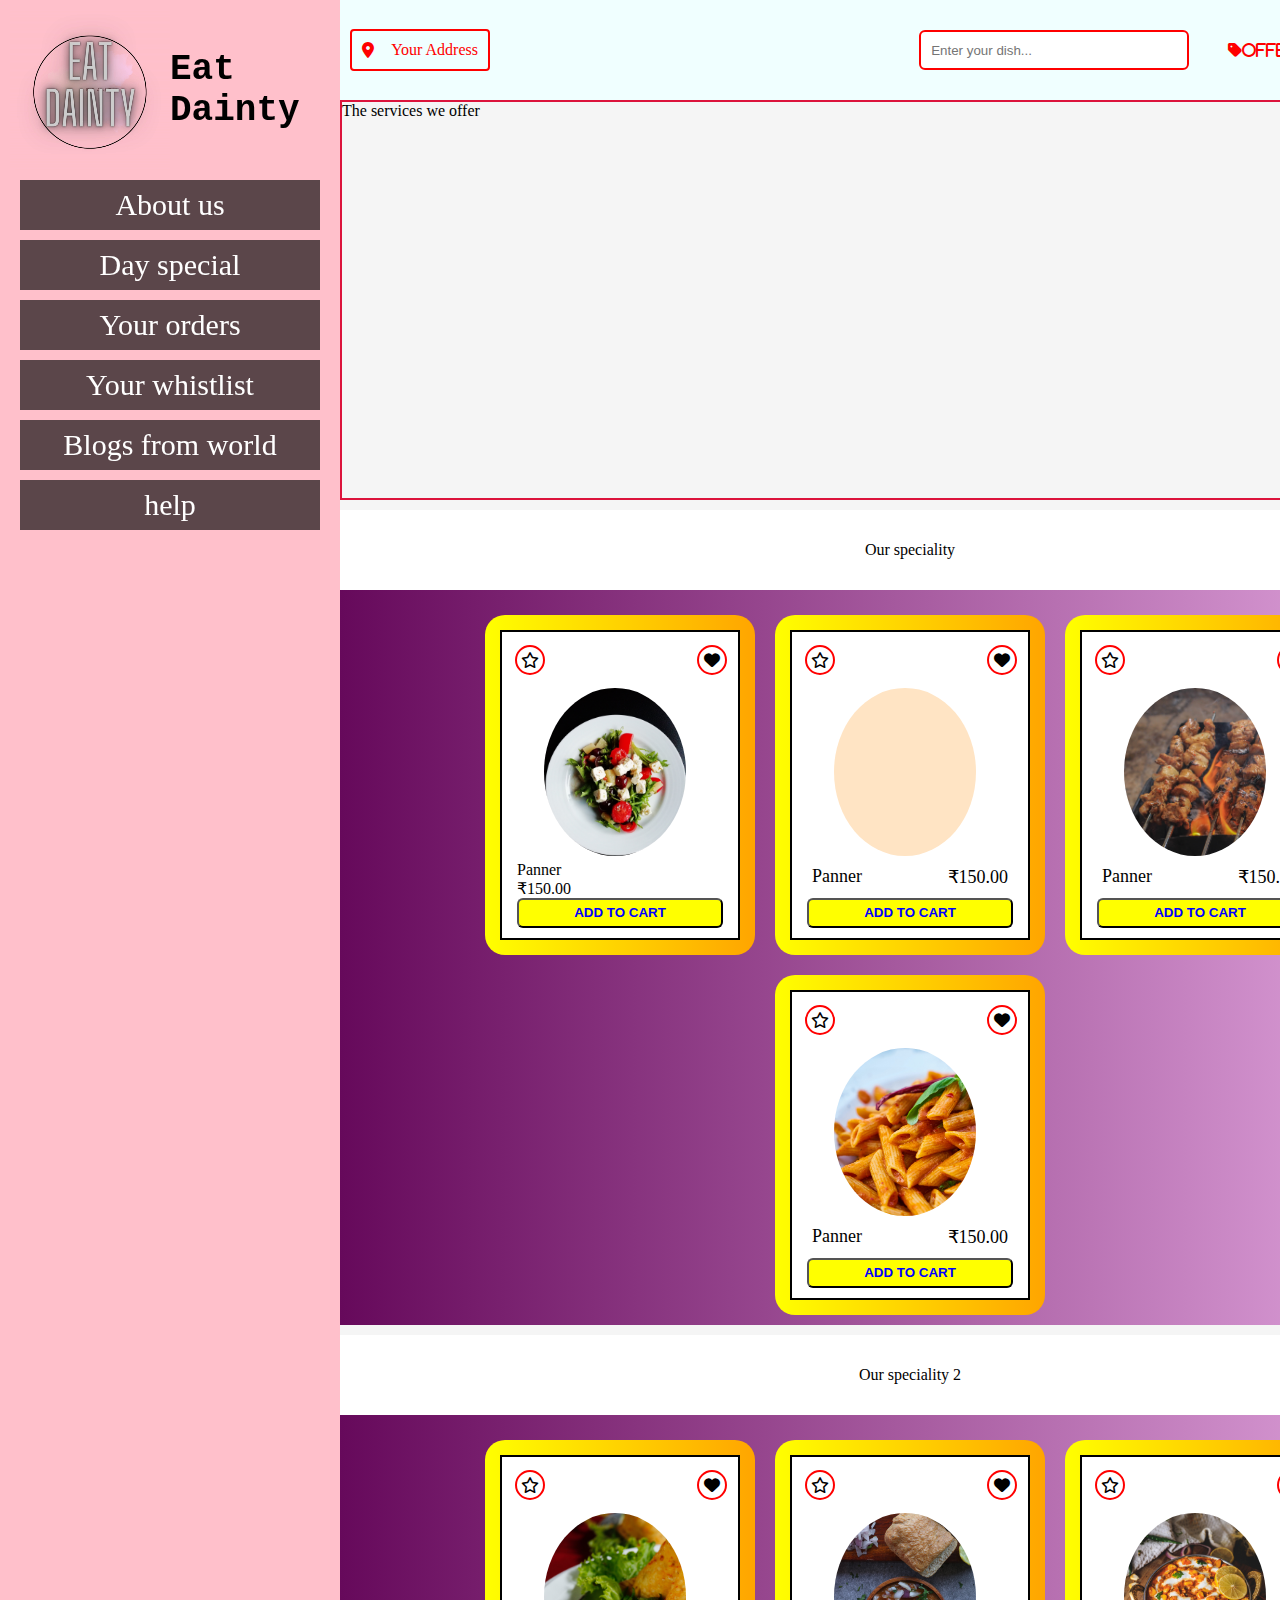
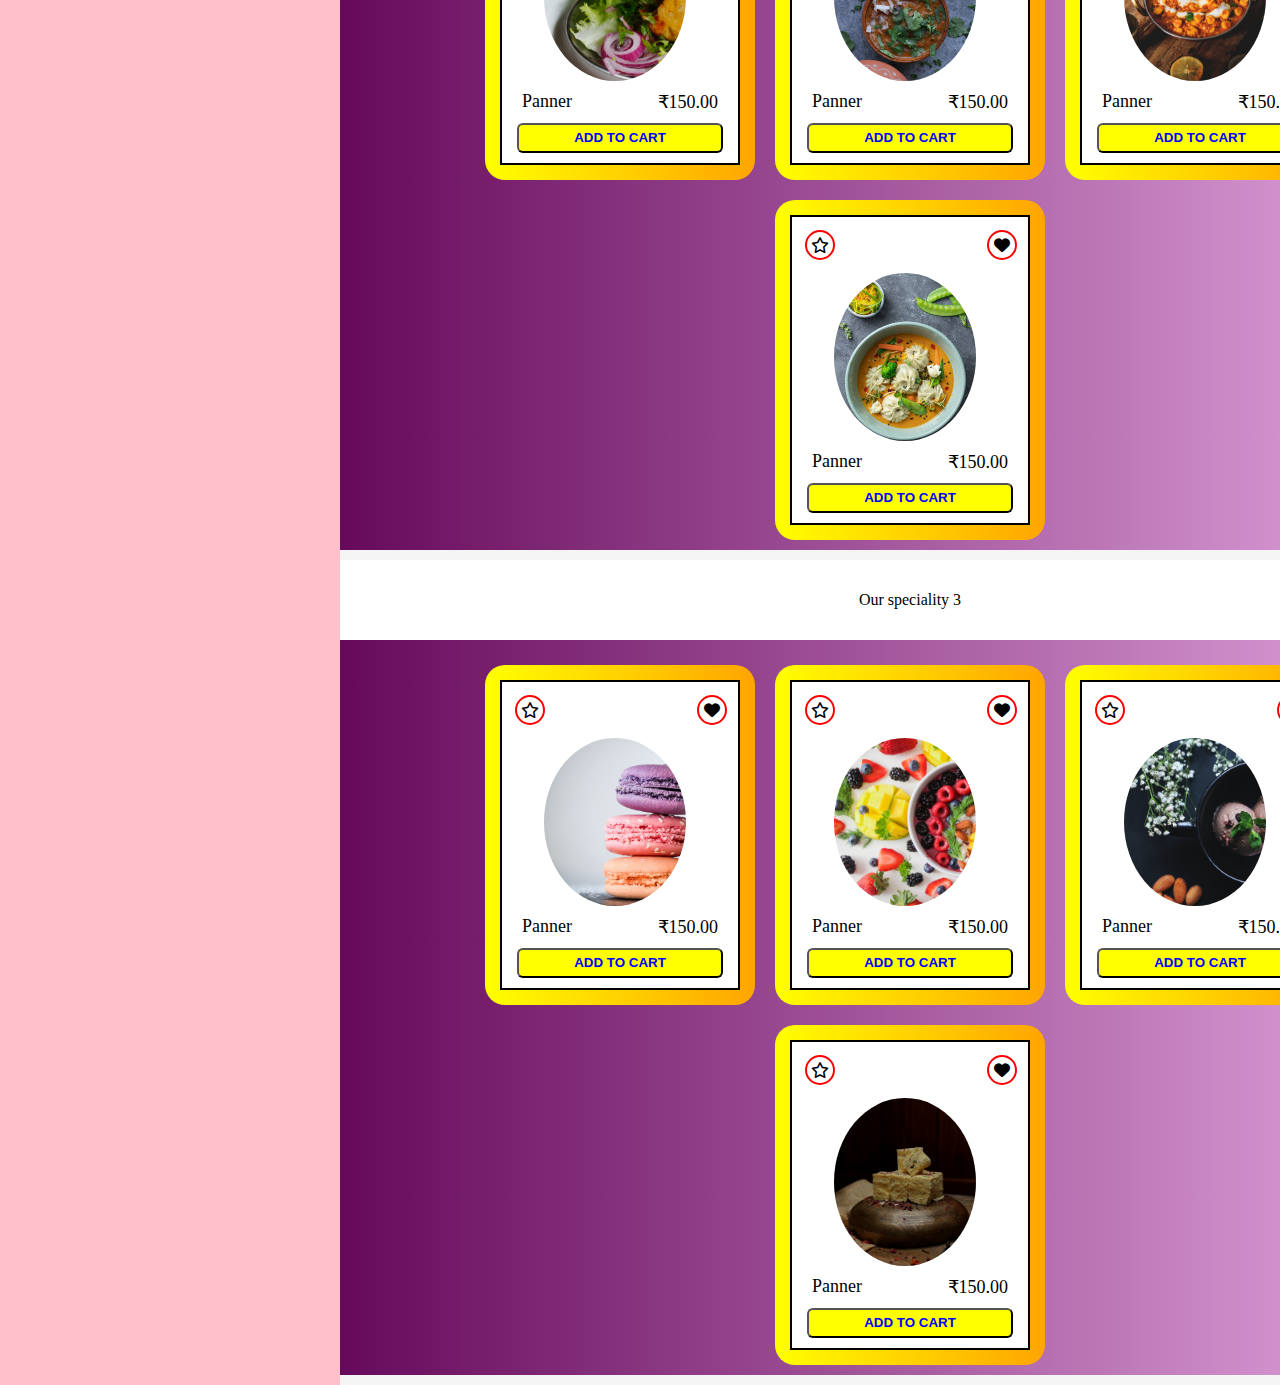
==== Food website/index.html @ 89954d69 "basic food website done" ====
<html lang="en">

<head>
    <meta charset="UTF-8">
    <meta name="viewport" content="width=device-width, initial-scale=1.0">
    <title>food website</title>
    <link rel="stylesheet" href="index.css">
    <link rel="stylesheet" href="https://cdnjs.cloudflare.com/ajax/libs/font-awesome/6.4.2/css/all.min.css">
</head>

<body>
    <div id="container" class="container">
        <div class="menuBox">
            <div class="menuHeader">
                <div class="brandLogo">
                    <video src="Eat Dainty.mp4" width="160px"></video>
                    <!-- <img src="Food website\images\foodlogo.jpg" alt="hi"> -->

                </div>
                <div class="brandName">
                    <h1>Eat Dainty</h1>
                </div>
            </div>
            <div class="menuOptions">
                <a href="#">About us</a>
                <a href="#">Day special</a>
                <a href="#">Your orders</a>
                <a href="#">Your whistlist</a>
                <a href="#">Blogs from world</a>
                <a href="#">help</a>
            </div>
        </div>
        <div class="foodBox">
            <div class="icon">
                <div class="leftIcon">
                    <i class="fa-solid fa-location-dot"></i>
                    <div>Your Address </div>
                </div>
                <div class="rightIcon">
                    <input type="search" placeholder="Enter your dish... " id="search"> </input>
                    <i class="fa-solid fa-tag">Offers</i>
                    <i class="fa-solid fa-house"></i>
                    <i class="fa-solid fa-cart-shopping"></i>
                </div>
            </div>

            <div class="foodItemBox">
                <div class="bigPicture">
                    <div>The services we offer</div>
                </div>
                <div class="box1">
                    <div class="title">
                        Our speciality
                    </div>
                    <div class="itemList">
                        <div class="firstBox">
                            <div class="secondBox">
                                <div class="firstRowIcon">
                                    <div><i class="fa-sharp fa-regular fa-star "></i> </div>
                                    <div><i class="fa-solid fa-heart"></i></div>
                                </div>
                                <div class="boxImage" style="background-image: url(foodImage1.jpg);">

                                    <!-- <img src="foodImage1.jpg" width="150px" height="180px" image-radius="20px"> -->
                                </div>
                                <div class="boxItemName">
                                    <div class="1">
                                        <div>Panner</div>
                                        <div>₹150.00</div>
                                    </div>
                                    <div class="addToCart">
                                        <button>ADD TO CART</button>
                                    </div>

                                </div>
                            </div>
                        </div>
                        <div class="firstBox">
                            <div class="secondBox">
                                <div class="firstRowIcon">
                                    <div><i class="fa-sharp fa-regular fa-star "></i> </div>
                                    <div><i class="fa-solid fa-heart"></i></div>
                                </div>
                                <div class="boxImage" style="background-image: url(foodimage2.jpg);">

                                    
                                </div>
                                <div class="boxItemName">
                                    <div class="namePrice1">
                                        <div>Panner</div>
                                        <div>₹150.00</div>
                                    </div>
                                    <div class="addToCart">
                                        <button>ADD TO CART</button>
                                    </div>

                                </div>
                            </div>
                        </div>
                        <div class="firstBox">
                            <div class="secondBox">
                                <div class="firstRowIcon">
                                    <div><i class="fa-sharp fa-regular fa-star "></i> </div>
                                    <div><i class="fa-solid fa-heart"></i></div>
                                </div>
                                <div class="boxImage" style="background-image: url(foodimage3.jpg);">

                                    
                                </div>
                                <div class="boxItemName">
                                    <div class="namePrice1">
                                        <div>Panner</div>
                                        <div>₹150.00</div>
                                    </div>
                                    <div class="addToCart">
                                        <button>ADD TO CART</button>
                                    </div>

                                </div>
                            </div>
                        </div>
                        <div class="firstBox">
                            <div class="secondBox">
                                <div class="firstRowIcon">
                                    <div><i class="fa-sharp fa-regular fa-star "></i> </div>
                                    <div><i class="fa-solid fa-heart"></i></div>
                                </div>
                                <div class="boxImage" style="background-image: url(foodimage5.jpg);">

                                    
                                </div>
                                <div class="boxItemName">
                                    <div class="namePrice1">
                                        <div>Panner</div>
                                        <div>₹150.00</div>
                                    </div>
                                    <div class="addToCart">
                                        <button>ADD TO CART</button>
                                    </div>

                                </div>
                            </div>
                        </div>

                    </div>
                </div>
                <div class="box1">
                    <div class="title">
                        Our speciality 2
                    </div>
                    <div class="itemList">
                        <div class="firstBox">
                            <div class="secondBox">
                                <div class="firstRowIcon">
                                    <div><i class="fa-sharp fa-regular fa-star "></i> </div>
                                    <div><i class="fa-solid fa-heart"></i></div>
                                </div>
                                <div class="boxImage" style="background-image: url(foodimage6.jpg);">

                                    
                                </div>
                                <div class="boxItemName">
                                    <div class="namePrice1">
                                        <div>Panner</div>
                                        <div>₹150.00</div>
                                    </div>
                                    <div class="addToCart">
                                        <button>ADD TO CART</button>
                                    </div>

                                </div>
                            </div>
                        </div>
                        <div class="firstBox">
                            <div class="secondBox">
                                <div class="firstRowIcon">
                                    <div><i class="fa-sharp fa-regular fa-star "></i> </div>
                                    <div><i class="fa-solid fa-heart"></i></div>
                                </div>
                                <div class="boxImage" style="background-image: url(foodimage7.jpg);">

                                    
                                </div>
                                <div class="boxItemName">
                                    <div class="namePrice1">
                                        <div>Panner</div>
                                        <div>₹150.00</div>
                                    </div>
                                    <div class="addToCart">
                                        <button>ADD TO CART</button>
                                    </div>

                                </div>
                            </div>
                        </div>
                        <div class="firstBox">
                            <div class="secondBox">
                                <div class="firstRowIcon">
                                    <div><i class="fa-sharp fa-regular fa-star "></i> </div>
                                    <div><i class="fa-solid fa-heart"></i></div>
                                </div>
                                <div class="boxImage" style="background-image: url(foodimage8.jpg);">

                                    
                                </div>
                                <div class="boxItemName">
                                    <div class="namePrice1">
                                        <div>Panner</div>
                                        <div>₹150.00</div>
                                    </div>
                                    <div class="addToCart">
                                        <button>ADD TO CART</button>
                                    </div>

                                </div>
                            </div>
                        </div>
                        <div class="firstBox">
                            <div class="secondBox">
                                <div class="firstRowIcon">
                                    <div><i class="fa-sharp fa-regular fa-star "></i> </div>
                                    <div><i class="fa-solid fa-heart"></i></div>
                                </div>
                                <div class="boxImage" style="background-image: url(foodimage9.jpg);">

                                    
                                </div>
                                <div class="boxItemName">
                                    <div class="namePrice1">
                                        <div>Panner</div>
                                        <div>₹150.00</div>
                                    </div>
                                    <div class="addToCart">
                                        <button>ADD TO CART</button>
                                    </div>

                                </div>
                            </div>
                        </div>

                    </div>
                </div>
                <div class="box1">
                    <div class="title">
                        Our speciality 3
                    </div>
                    <div class="itemList">
                        <div class="firstBox">
                            <div class="secondBox">
                                <div class="firstRowIcon">
                                    <div><i class="fa-sharp fa-regular fa-star "></i> </div>
                                    <div><i class="fa-solid fa-heart"></i></div>
                                </div>
                                <div class="boxImage" style="background-image: url(sweet4.jpg);">

                                    
                                </div>
                                <div class="boxItemName">
                                    <div class="namePrice1">
                                        <div>Panner</div>
                                        <div>₹150.00</div>
                                    </div>
                                    <div class="addToCart">
                                        <button>ADD TO CART</button>
                                    </div>

                                </div>
                            </div>
                        </div>
                        <div class="firstBox">
                            <div class="secondBox">
                                <div class="firstRowIcon">
                                    <div><i class="fa-sharp fa-regular fa-star "></i> </div>
                                    <div><i class="fa-solid fa-heart"></i></div>
                                </div>
                                <div class="boxImage" style="background-image: url(sweet3.jpg);">

                                    
                                </div>
                                <div class="boxItemName">
                                    <div class="namePrice1">
                                        <div>Panner</div>
                                        <div>₹150.00</div>
                                    </div>
                                    <div class="addToCart">
                                        <button>ADD TO CART</button>
                                    </div>

                                </div>
                            </div>
                        </div>
                        <div class="firstBox">
                            <div class="secondBox">
                                <div class="firstRowIcon">
                                    <div><i class="fa-sharp fa-regular fa-star "></i> </div>
                                    <div><i class="fa-solid fa-heart"></i></div>
                                </div>
                                <div class="boxImage" style="background-image: url(sweet2.jpg);">

                                    
                                </div>
                                <div class="boxItemName">
                                    <div class="namePrice1">
                                        <div>Panner</div>
                                        <div>₹150.00</div>
                                    </div>
                                    <div class="addToCart">
                                        <button>ADD TO CART</button>
                                    </div>

                                </div>
                            </div>
                        </div>
                        <div class="firstBox">
                            <div class="secondBox">
                                <div class="firstRowIcon">
                                    <div><i class="fa-sharp fa-regular fa-star "></i> </div>
                                    <div><i class="fa-solid fa-heart"></i></div>
                                </div>
                                <div class="boxImage" style="background-image: url(sweet1.jpg);">

                                    
                                </div>
                                <div class="boxItemName">
                                    <div class="namePrice1">
                                        <div>Panner</div>
                                        <div>₹150.00</div>
                                    </div>
                                    <div class="addToCart">
                                        <button>ADD TO CART</button>
                                    </div>

                                </div>
                            </div>
                        </div>

                    </div>
                </div>
            </div>
        </div>

        <!-- <div class="cartBox">
            <h1>this will contain the order box</h1>
        </div> -->

    </div>
</body>

</html>
---- Food website/index.css ----
*{
    padding: 0;
    margin: 0;
    box-sizing: border-box;
}

.container{
    display:grid;
    grid-template-columns: 340px 1fr 300px;
    /* height: 100%; */
    /* overflow: hidden; */
}
/* Menu design*/
.menuBox{
    background-color: #ffc0cb;
    position: sticky;
}
.menuHeader{
    display: flex;
    padding: 10px 10px 10px;
    align-items: center;
    justify-content: center;
}
.brandLogo img{
    height: 80px;
    width: 100px;
    border-radius: 50%;
    margin-top: 10px;
}
.brandName {
    font: bold;
    font-size: large;
    text-decoration: wavy;
    font-family: 'Courier New', Courier, monospace;
}
.menuOptions{
   
 
}
.menuOptions a{
    display: block;
    text-decoration: none;
    justify-content: center;
    align-items: center;
    align-content: center;
    display: flex;
    width: 300px;
    height: 50px;
    padding: 10px 10px;
    font-size: 30px;
    background: rgb(21, 19, 19,0.7);
    color: white;
    margin: auto;
    margin-bottom: 10px;
    cursor: pointer;
    
}
.menuOptions a:hover{

}

.foodBox{
    background-color:whitesmoke ;
    height: max-content;
    width: 1140px;
   
}
.icon{
    padding: 10px 10px;
    height: 100px;
    background-color: azure;
    align-items: center;
    align-content: center;
    display: flex;
    justify-content: space-between;
    overflow: hidden;
   

}

.leftIcon{
    padding: 10px 10px;
    align-items: center;
    align-content: center;
    text-align: center;
    display: flex;
    justify-content:space-between;
    width: 140px;
    border: 2px solid red;
    color: red;
    border-radius: 4px;
}
.rightIcon{
    width: 600px;
    padding: 10px 10px;
    align-items: center;
    align-content: center;
    text-align: center;
    display: flex;
    justify-content:space-evenly;
    color: red;
    
}
.rightIcon input{
    height: 40px;
    width: 270px;
    padding: 0px 10px;
    border:2px solid red;
    border-radius: 6px;
}
.bigPicture{
    width: 100%;
    height: 400px;
    border: 2px solid crimson;
   
}
.box1{
    background-color: cornflowerblue;
    margin: 10px 0px;
    /* height: max-content; */
    display: block;
    justify-content: center;
}
.title{
    height: 80px ;
    align-items: center;
    align-content: center;
    text-align: center;
    display: flex;
    justify-content: center;
    background-color: white;
}

/* the css of the firstBox */
.firstBox{
    width: 270px;
    height: 340px;
    background-color: white;
    padding: 15px 15px;
    margin: 10px;
    border-radius: 20px;
    background-image: linear-gradient(to left,orange, yellow);
}
.secondBox{
    width: 100%;
    height: 100%;
    display: block;
    align-items: center;
    align-content: center;
    justify-content: center;
    border: 2px solid black;
    background-color: white;
}
.firstRowIcon{
    margin-top: 10px;
    margin-left: 13px;
    width: 90%;
    height: 10%;
    align-items: center;
    align-content: center;
    display: flex;
    justify-content: space-between;
    background-color: white;
    
}
.firstRowIcon i{
    /* padding-left: 10px;
    padding-right: 10px; */
    /* font-size: 30px; */
    /* width: 5px;
    height: 5px;
    */
}
.firstRowIcon div{
    /* margin-left: 10px; */
    /* padding-right: 10px;
    padding-bottom: 10px; */
    margin-top: 5px;
    border: 2px solid red;
    /* background-color: bisque; */
    height: 30px;
    width: 30px;
    border-radius: 50%;
    align-items: center;
    align-content: center;
    display: flex;
    justify-content: center;
}
.boxImage{
    
    border: 2px transparent;
    background-color: bisque;
    align-items: center;
    align-content: center;
    display: flex;
    justify-content: center;
    margin-top: 15px;
    margin-left: 18%;
    width: 60%;
    height: 55%;
    border-radius: 50%;
    background-size: cover;
    
    
}
.boxItemName{
    padding: 5px 15px;
    display: block;
    justify-content: center;
}
.namePrice1{
    display: flex;
    padding: 5px 5px;
    justify-content: space-between;
    /* border: 2px solid green; */
    font-size: large;
    margin-bottom: 5px;
}
.addTocart button{
    width: 100%;
    height: 30px;
    background-color: yellow;
    border-radius: 9px solid white;
    border-radius: 6px;
    font-weight: bold;
    color: blue;
    margin-bottom: 10px;
}
.itemList{
    display:flex;
    flex-wrap: wrap;
    padding-top: 15px;
    justify-content: center;
    height: max-content;
    background-color: rgb(102, 9, 91);
    background-image: linear-gradient( to right,rgb(102,9,91), rgb(231, 173, 228));
   
   
}
/* here css end of first box */
.cartBox{
    background-color: grey;
}
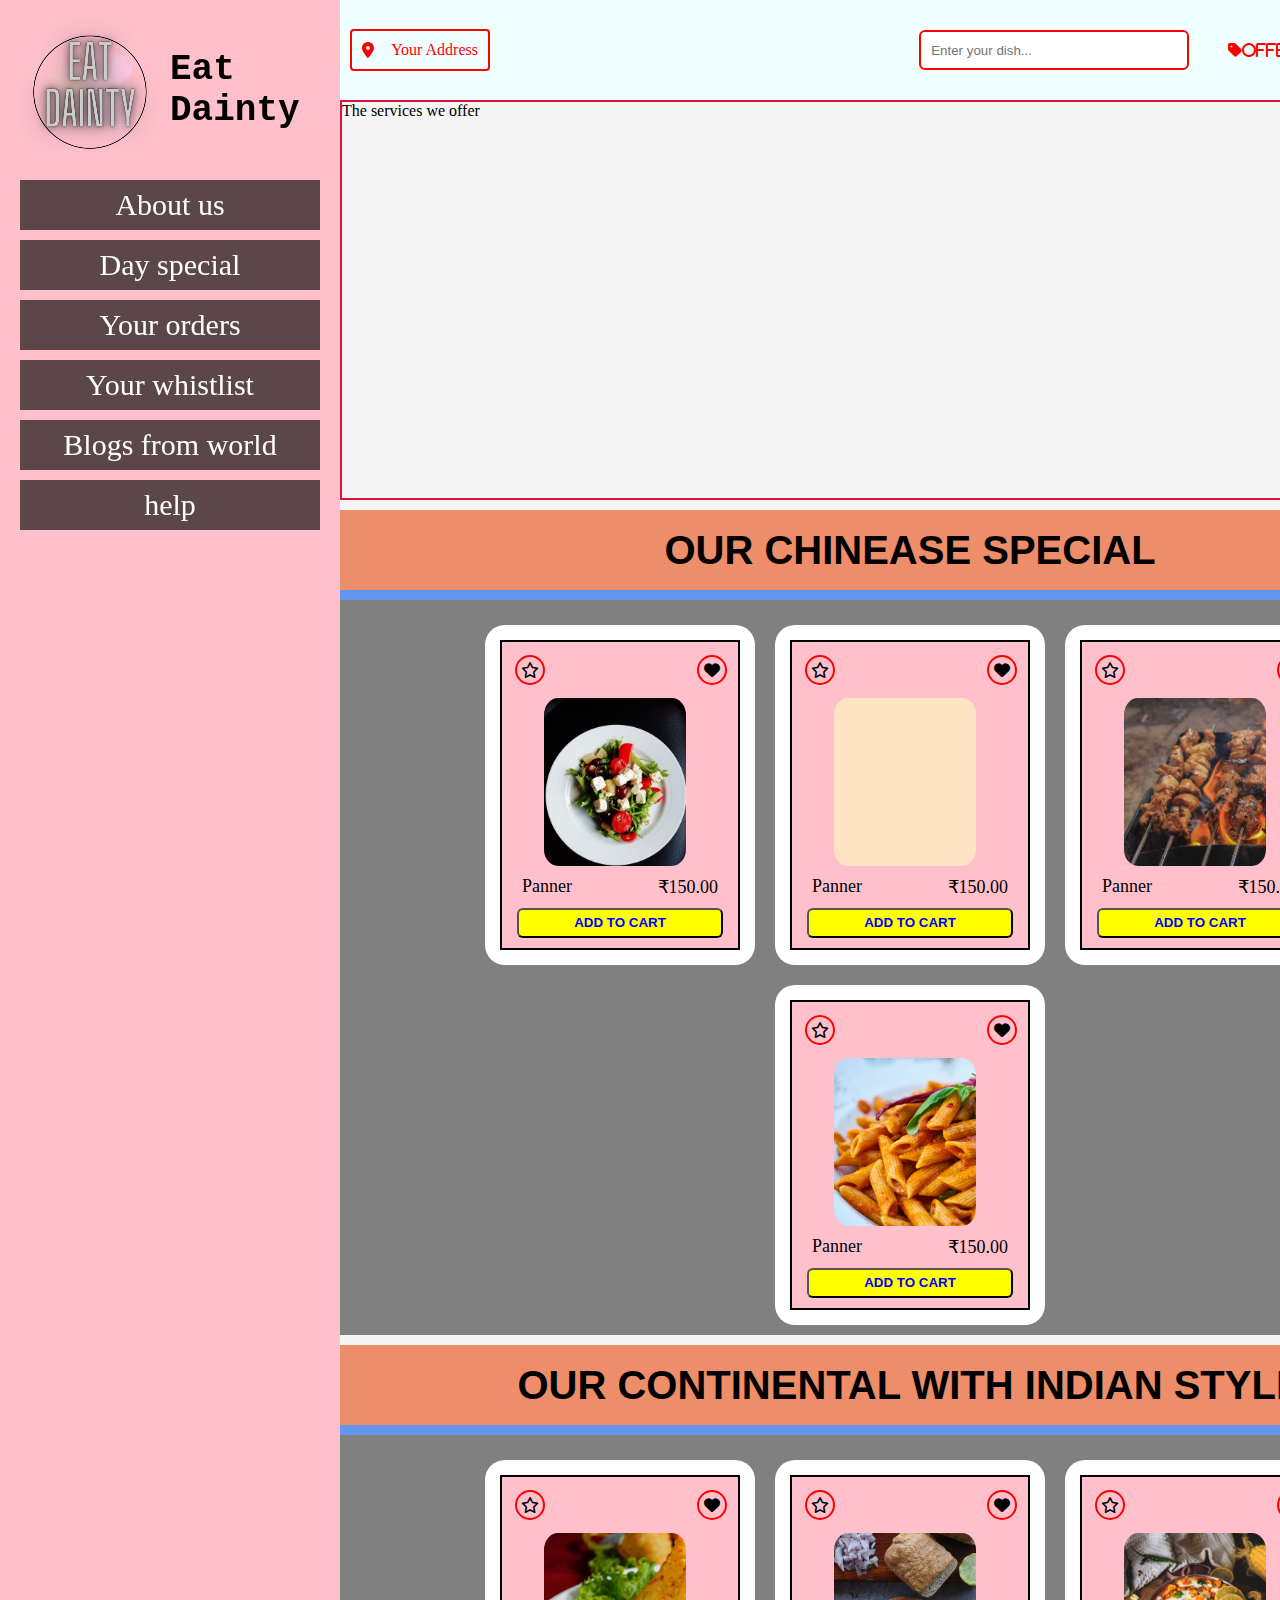
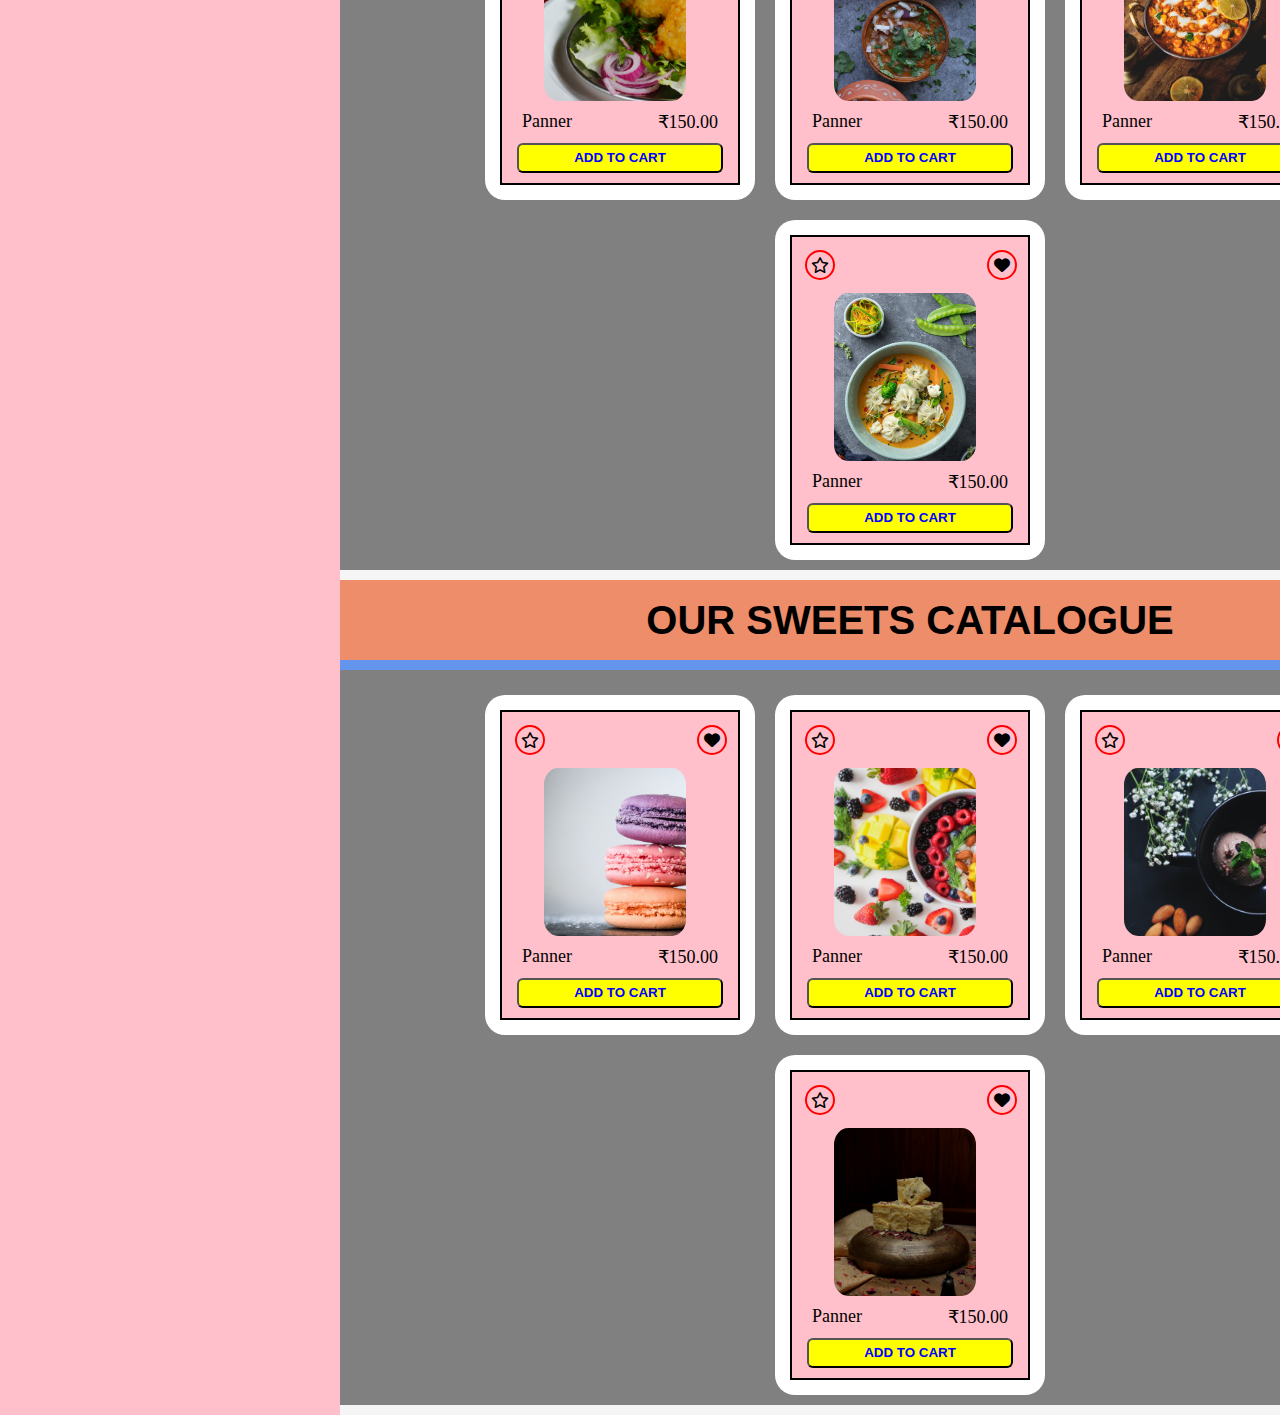
==== commit c87ba918: "change the styling of title" ====
--- a/Food website/index.html
+++ b/Food website/index.html
@@ -13,7 +13,7 @@
         <div class="menuBox">
             <div class="menuHeader">
                 <div class="brandLogo">
-                    <video src="Eat Dainty.mp4" width="160px"></video>
+                    <video src="Eat Dainty.mp4" width="160px" style="transition-duration: 20ms;"></video>
                     <!-- <img src="Food website\images\foodlogo.jpg" alt="hi"> -->
 
                 </div>
@@ -50,7 +50,7 @@
                 </div>
                 <div class="box1">
                     <div class="title">
-                        Our speciality
+                        <p>OUR CHINEASE SPECIAL</p>
                     </div>
                     <div class="itemList">
                         <div class="firstBox">
@@ -64,7 +64,7 @@
                                     <!-- <img src="foodImage1.jpg" width="150px" height="180px" image-radius="20px"> -->
                                 </div>
                                 <div class="boxItemName">
-                                    <div class="1">
+                                    <div class="namePrice1">
                                         <div>Panner</div>
                                         <div>₹150.00</div>
                                     </div>
@@ -146,7 +146,7 @@
                 </div>
                 <div class="box1">
                     <div class="title">
-                        Our speciality 2
+                       <p>OUR CONTINENTAL WITH INDIAN STYLE</p>
                     </div>
                     <div class="itemList">
                         <div class="firstBox">
@@ -242,7 +242,7 @@
                 </div>
                 <div class="box1">
                     <div class="title">
-                        Our speciality 3
+                        <P>OUR SWEETS CATALOGUE</P>
                     </div>
                     <div class="itemList">
                         <div class="firstBox">
--- a/Food website/index.css
+++ b/Food website/index.css
@@ -1,43 +1,46 @@
-*{
+* {
     padding: 0;
     margin: 0;
     box-sizing: border-box;
 }
 
-.container{
-    display:grid;
+.container {
+    display: grid;
     grid-template-columns: 340px 1fr 300px;
     /* height: 100%; */
     /* overflow: hidden; */
 }
+
 /* Menu design*/
-.menuBox{
+.menuBox {
     background-color: #ffc0cb;
     position: sticky;
 }
-.menuHeader{
+
+.menuHeader {
     display: flex;
     padding: 10px 10px 10px;
     align-items: center;
     justify-content: center;
 }
-.brandLogo img{
+
+.brandLogo img {
     height: 80px;
     width: 100px;
     border-radius: 50%;
     margin-top: 10px;
 }
+
 .brandName {
     font: bold;
     font-size: large;
     text-decoration: wavy;
     font-family: 'Courier New', Courier, monospace;
 }
-.menuOptions{
-   
- 
-}
-.menuOptions a{
+
+.menuOptions {}
+
+.menuOptions a {
     display: block;
     text-decoration: none;
     justify-content: center;
@@ -48,24 +51,24 @@
     height: 50px;
     padding: 10px 10px;
     font-size: 30px;
-    background: rgb(21, 19, 19,0.7);
+    background: rgb(21, 19, 19, 0.7);
     color: white;
     margin: auto;
     margin-bottom: 10px;
     cursor: pointer;
-    
-}
-.menuOptions a:hover{
-
-}
-
-.foodBox{
-    background-color:whitesmoke ;
+
+}
+
+.menuOptions a:hover {}
+
+.foodBox {
+    background-color: whitesmoke;
     height: max-content;
     width: 1140px;
-   
-}
-.icon{
+
+}
+
+.icon {
     padding: 10px 10px;
     height: 100px;
     background-color: azure;
@@ -74,74 +77,83 @@
     display: flex;
     justify-content: space-between;
     overflow: hidden;
-   
-
-}
-
-.leftIcon{
+
+
+}
+
+.leftIcon {
     padding: 10px 10px;
     align-items: center;
     align-content: center;
     text-align: center;
     display: flex;
-    justify-content:space-between;
+    justify-content: space-between;
     width: 140px;
     border: 2px solid red;
     color: red;
     border-radius: 4px;
 }
-.rightIcon{
+
+.rightIcon {
     width: 600px;
     padding: 10px 10px;
     align-items: center;
     align-content: center;
     text-align: center;
     display: flex;
-    justify-content:space-evenly;
+    justify-content: space-evenly;
     color: red;
-    
-}
-.rightIcon input{
+
+}
+
+.rightIcon input {
     height: 40px;
     width: 270px;
     padding: 0px 10px;
-    border:2px solid red;
+    border: 2px solid red;
     border-radius: 6px;
 }
-.bigPicture{
+
+.bigPicture {
     width: 100%;
     height: 400px;
     border: 2px solid crimson;
-   
-}
-.box1{
+
+}
+
+.box1 {
     background-color: cornflowerblue;
     margin: 10px 0px;
     /* height: max-content; */
     display: block;
     justify-content: center;
 }
-.title{
-    height: 80px ;
+
+.title {
+    height: 80px;
     align-items: center;
     align-content: center;
     text-align: center;
     display: flex;
     justify-content: center;
-    background-color: white;
+    background-color: rgb(238, 141, 106);
+    margin-bottom: 10px;
 }
 
 /* the css of the firstBox */
-.firstBox{
+.firstBox {
     width: 270px;
     height: 340px;
     background-color: white;
     padding: 15px 15px;
     margin: 10px;
     border-radius: 20px;
-    background-image: linear-gradient(to left,orange, yellow);
-}
-.secondBox{
+    /* background-image: linear-gradient(to left, orange, yellow);
+     */
+background-color: WHITE;
+    }
+
+.secondBox {
     width: 100%;
     height: 100%;
     display: block;
@@ -149,9 +161,10 @@
     align-content: center;
     justify-content: center;
     border: 2px solid black;
-    background-color: white;
-}
-.firstRowIcon{
+    background-color:pink;
+}
+
+.firstRowIcon {
     margin-top: 10px;
     margin-left: 13px;
     width: 90%;
@@ -160,10 +173,11 @@
     align-content: center;
     display: flex;
     justify-content: space-between;
-    background-color: white;
-    
-}
-.firstRowIcon i{
+    background-color: pink;
+
+}
+
+.firstRowIcon i {
     /* padding-left: 10px;
     padding-right: 10px; */
     /* font-size: 30px; */
@@ -171,7 +185,8 @@
     height: 5px;
     */
 }
-.firstRowIcon div{
+
+.firstRowIcon div {
     /* margin-left: 10px; */
     /* padding-right: 10px;
     padding-bottom: 10px; */
@@ -186,8 +201,9 @@
     display: flex;
     justify-content: center;
 }
-.boxImage{
-    
+
+.boxImage {
+
     border: 2px transparent;
     background-color: bisque;
     align-items: center;
@@ -198,17 +214,15 @@
     margin-left: 18%;
     width: 60%;
     height: 55%;
-    border-radius: 50%;
+    border-radius: 10%;
     background-size: cover;
-    
-    
-}
-.boxItemName{
+}
+.boxItemName {
     padding: 5px 15px;
     display: block;
     justify-content: center;
 }
-.namePrice1{
+.namePrice1 {
     display: flex;
     padding: 5px 5px;
     justify-content: space-between;
@@ -216,7 +230,8 @@
     font-size: large;
     margin-bottom: 5px;
 }
-.addTocart button{
+
+.addTocart button {
     width: 100%;
     height: 30px;
     background-color: yellow;
@@ -226,18 +241,26 @@
     color: blue;
     margin-bottom: 10px;
 }
-.itemList{
-    display:flex;
+.title p{
+    font-size: 40px;
+    font-weight: 800;
+    /* background-color: rgb(227, 146, 116); */
+    font-family: 'Gill Sans', 'Gill Sans MT', Calibri, 'Trebuchet MS', sans-serif;
+}
+.itemList {
+    display: flex;
     flex-wrap: wrap;
     padding-top: 15px;
     justify-content: center;
     height: max-content;
     background-color: rgb(102, 9, 91);
-    background-image: linear-gradient( to right,rgb(102,9,91), rgb(231, 173, 228));
-   
-   
-}
+    /* background-image: linear-gradient(to right, rgb(102, 9, 91), rgb(231, 173, 228)); */
+    background-color: grey;
+
+
+}
+
 /* here css end of first box */
-.cartBox{
+.cartBox {
     background-color: grey;
 }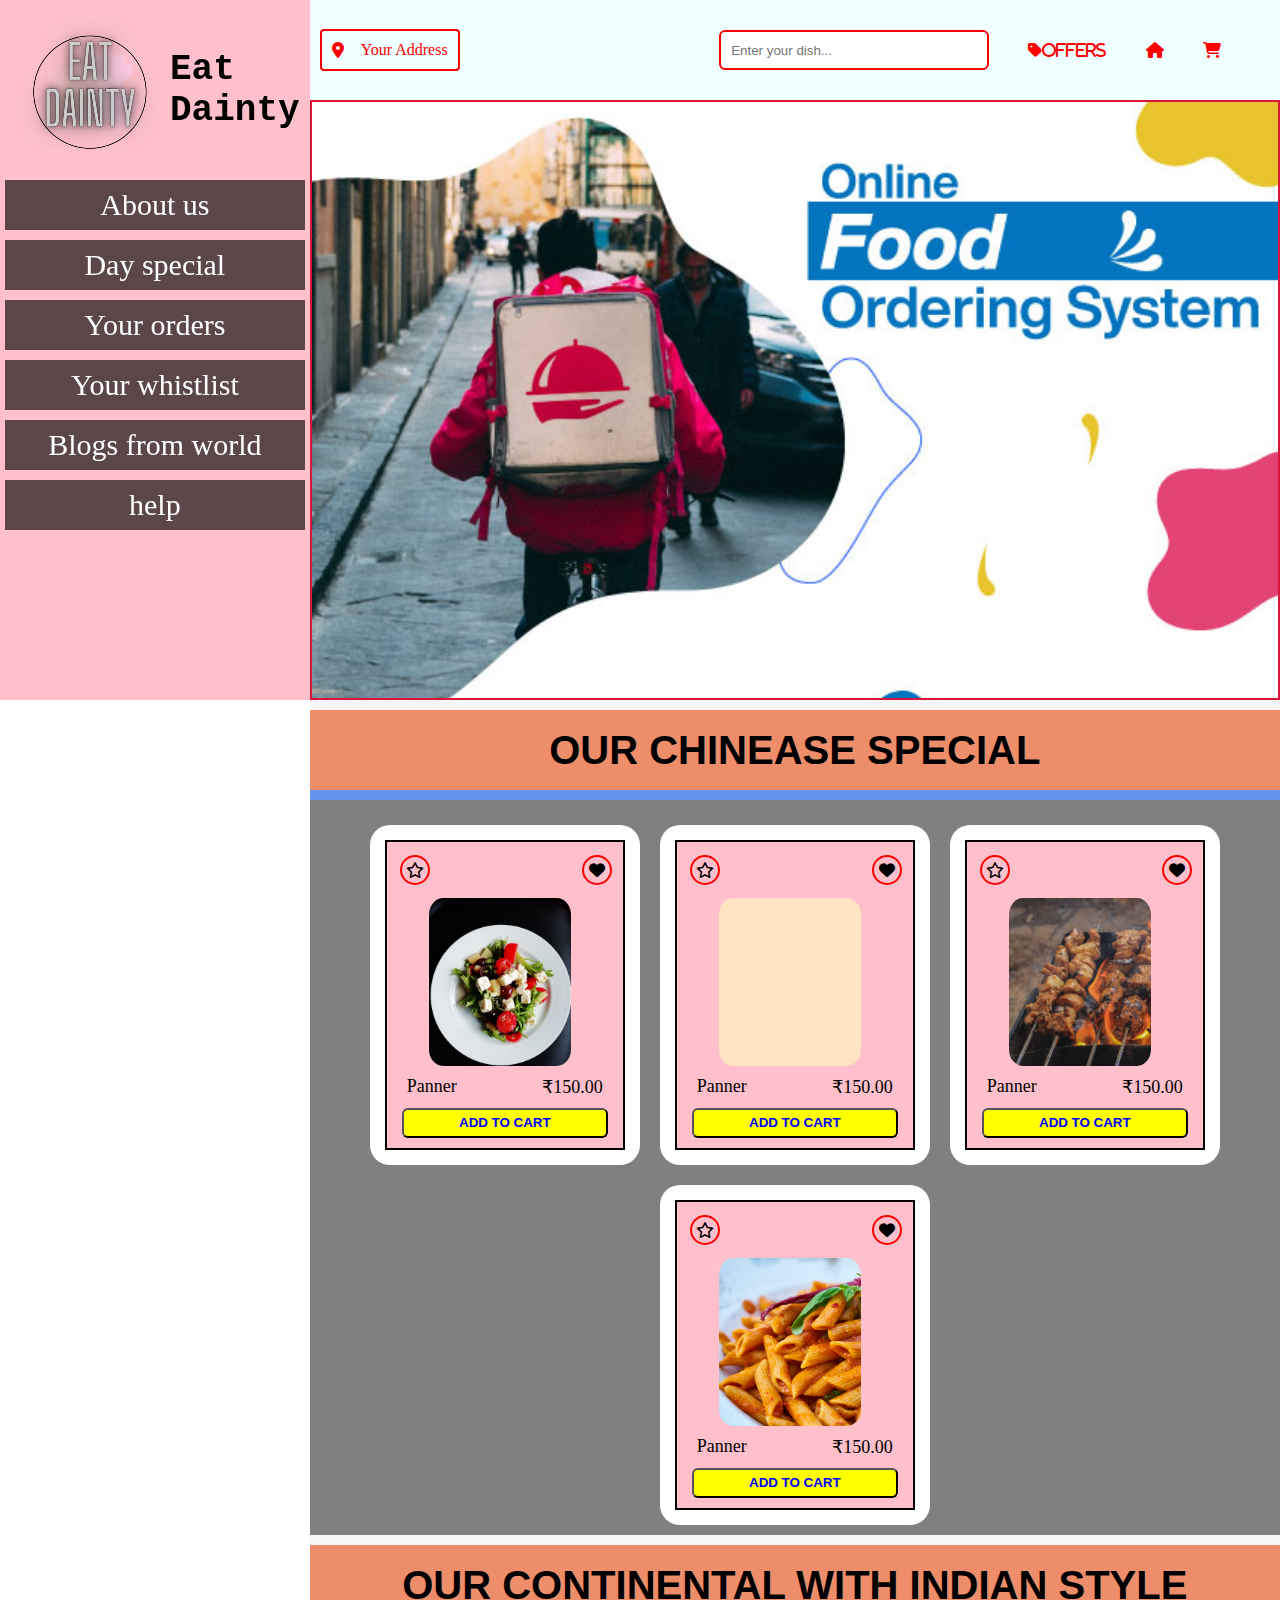
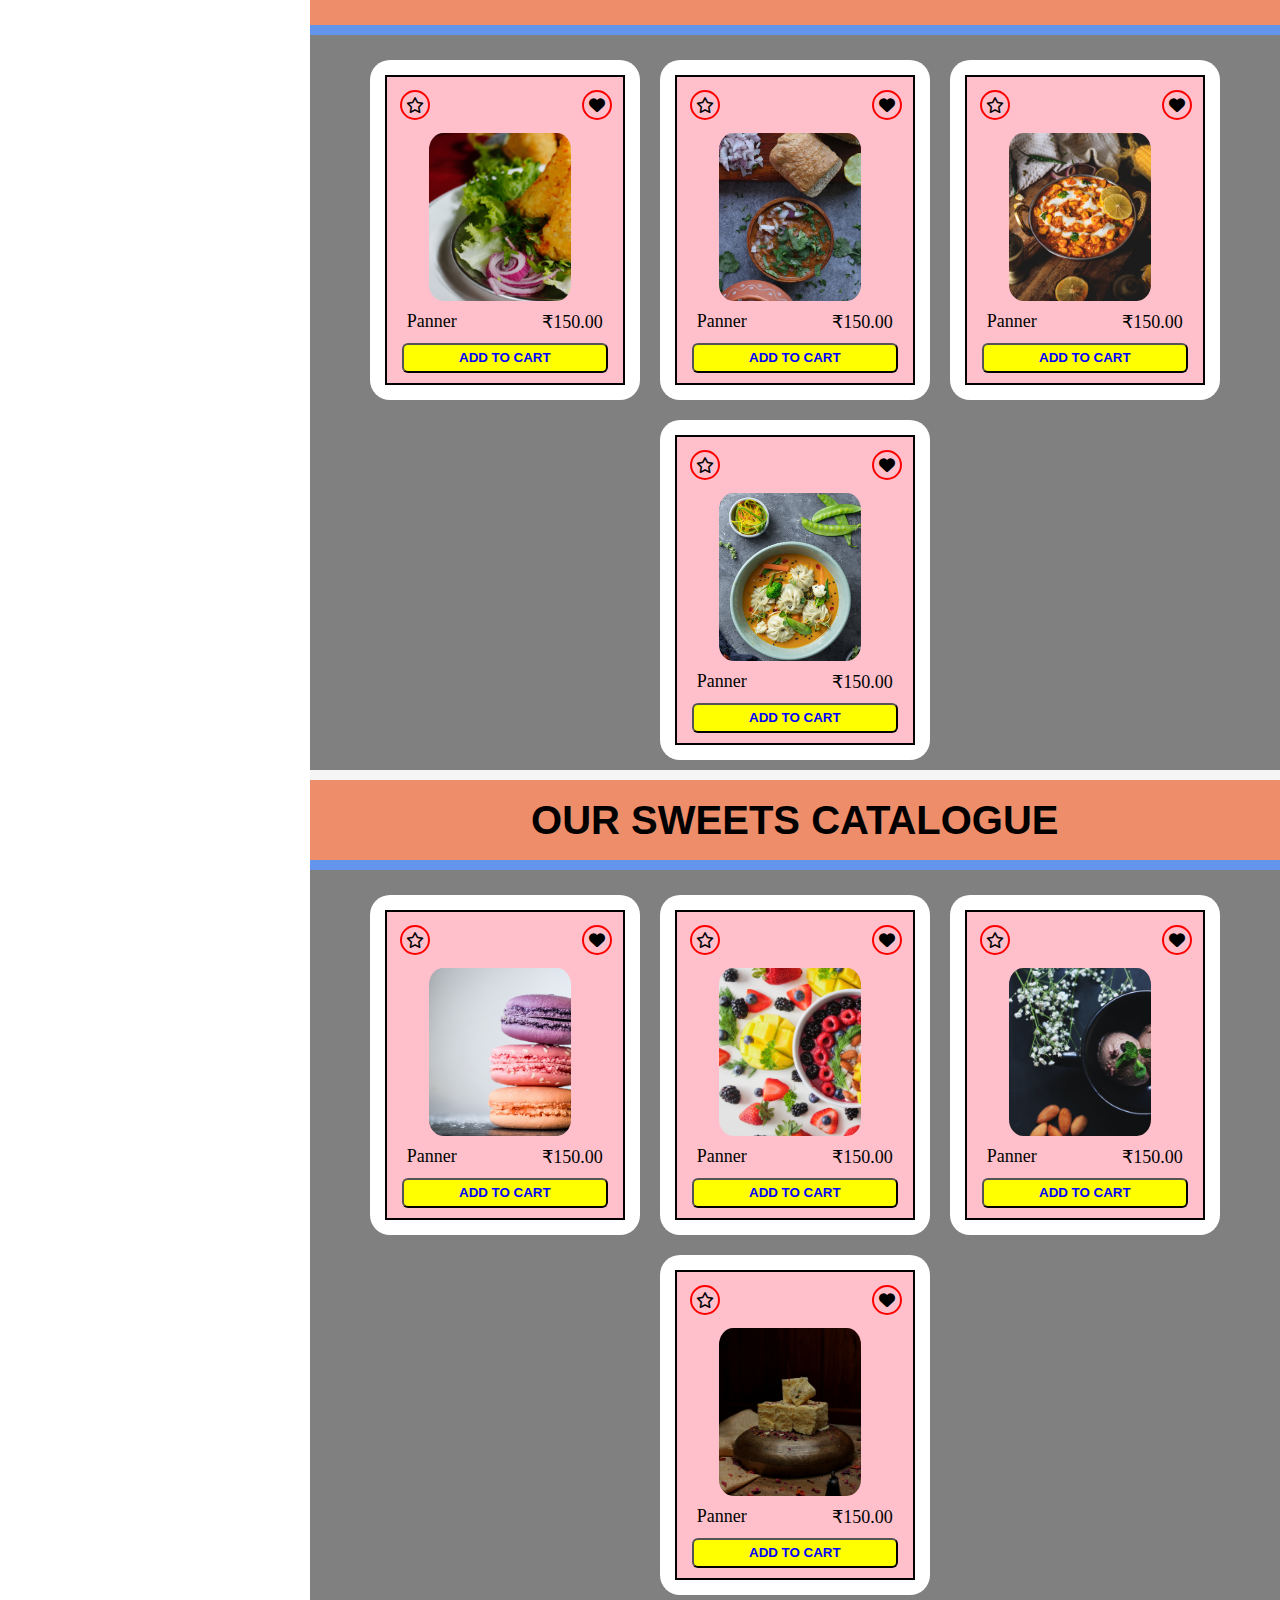
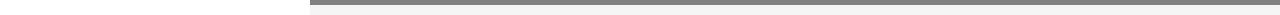
==== commit 6ef724c8: "online book store experiment 2done, with some changes in the food website" ====
--- a/Food website/index.html
+++ b/Food website/index.html
@@ -45,8 +45,8 @@
             </div>
 
             <div class="foodItemBox">
-                <div class="bigPicture">
-                    <div>The services we offer</div>
+                <div class="bigPicture" style="background-image: url(mainImage.jpg);">
+                   
                 </div>
                 <div class="box1">
                     <div class="title">
--- a/Food website/index.css
+++ b/Food website/index.css
@@ -5,8 +5,11 @@
 }
 
 .container {
-    display: grid;
-    grid-template-columns: 340px 1fr 300px;
+    display: flex;
+    justify-content: center;
+    /* position: sticky; */
+    /* grid-template-columns: 340px 1fr 300px; */
+    /* position: relative; */
     /* height: 100%; */
     /* overflow: hidden; */
 }
@@ -15,6 +18,8 @@
 .menuBox {
     background-color: #ffc0cb;
     position: sticky;
+    height: 700px;
+    width: 340px;
 }
 
 .menuHeader {
@@ -65,6 +70,7 @@
     background-color: whitesmoke;
     height: max-content;
     width: 1140px;
+    /* position:fixed; */
 
 }
 
@@ -77,6 +83,7 @@
     display: flex;
     justify-content: space-between;
     overflow: hidden;
+    position: sticky;
 
 
 }
@@ -116,8 +123,9 @@
 
 .bigPicture {
     width: 100%;
-    height: 400px;
+    height: 600px;
     border: 2px solid crimson;
+    background-size: cover;
 
 }
 
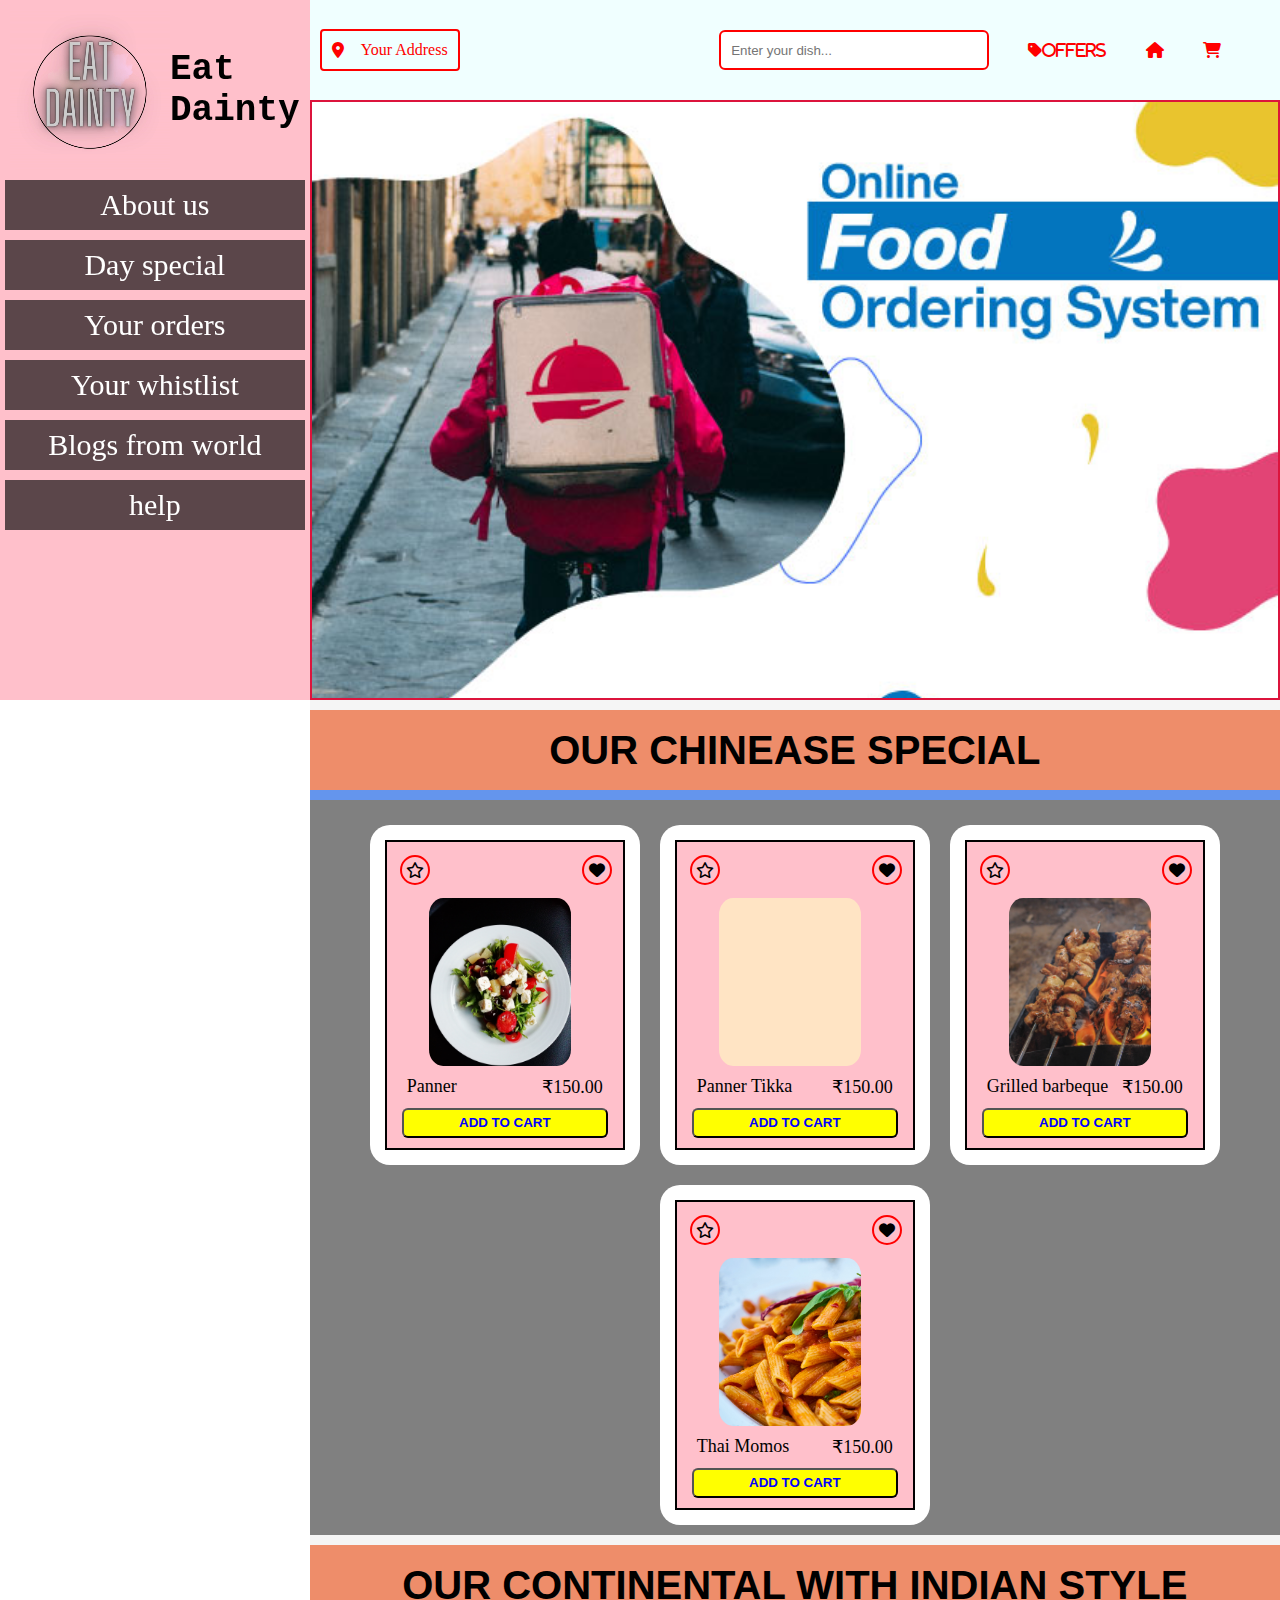
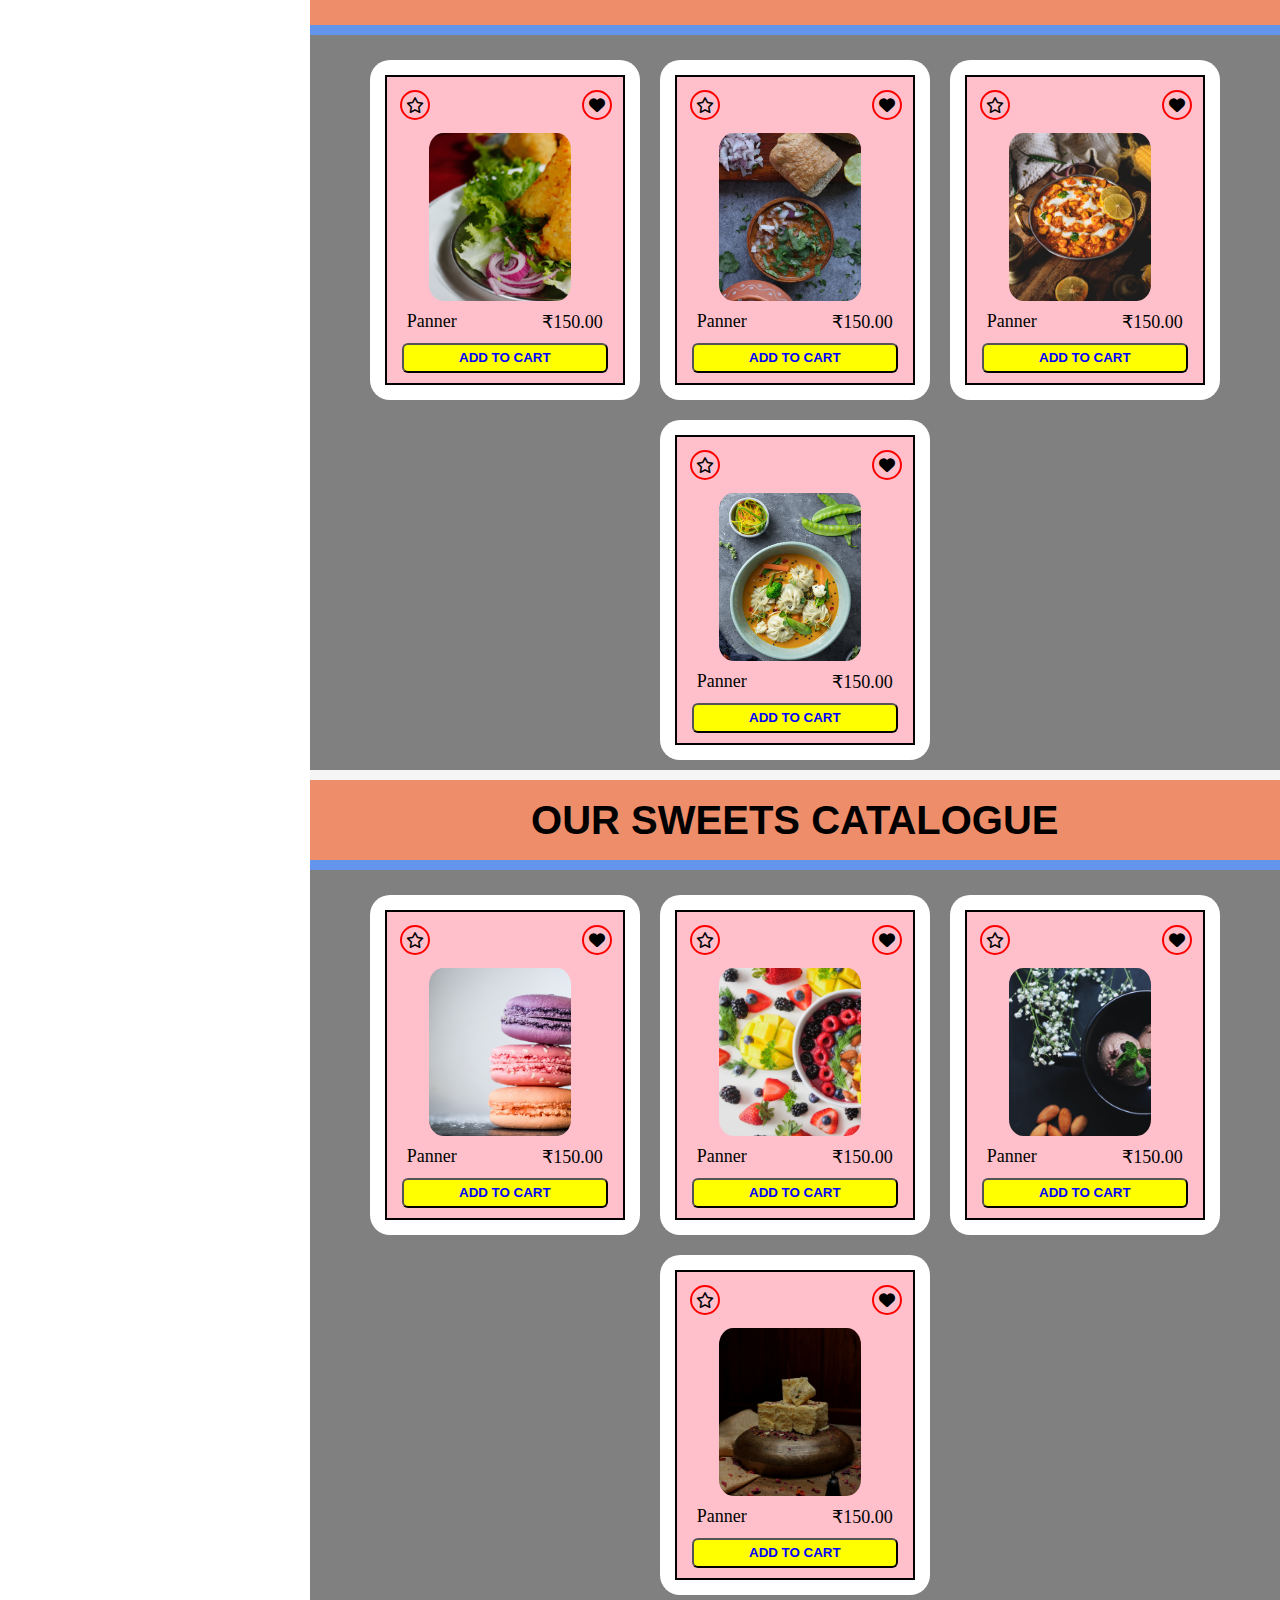
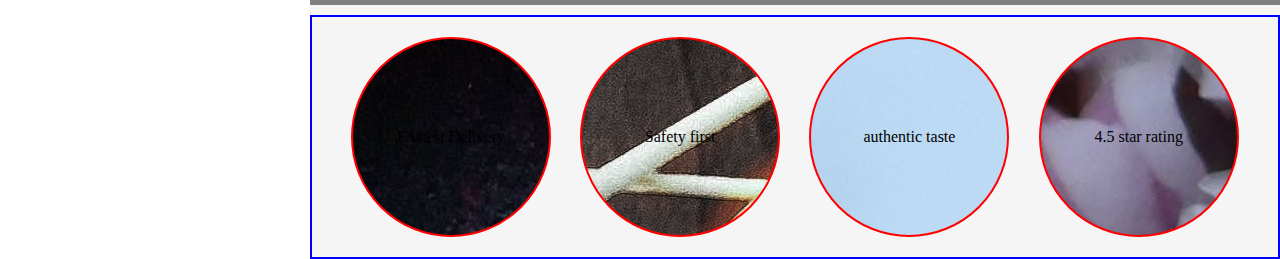
==== commit 4e68357d: "4o mins video complete" ====
--- a/Food website/index.html
+++ b/Food website/index.html
@@ -46,7 +46,7 @@
 
             <div class="foodItemBox">
                 <div class="bigPicture" style="background-image: url(mainImage.jpg);">
-                   
+
                 </div>
                 <div class="box1">
                     <div class="title">
@@ -83,11 +83,11 @@
                                 </div>
                                 <div class="boxImage" style="background-image: url(foodimage2.jpg);">
 
-                                    
-                                </div>
-                                <div class="boxItemName">
-                                    <div class="namePrice1">
-                                        <div>Panner</div>
+
+                                </div>
+                                <div class="boxItemName">
+                                    <div class="namePrice1">
+                                        <div>Panner Tikka</div>
                                         <div>₹150.00</div>
                                     </div>
                                     <div class="addToCart">
@@ -105,11 +105,11 @@
                                 </div>
                                 <div class="boxImage" style="background-image: url(foodimage3.jpg);">
 
-                                    
-                                </div>
-                                <div class="boxItemName">
-                                    <div class="namePrice1">
-                                        <div>Panner</div>
+
+                                </div>
+                                <div class="boxItemName">
+                                    <div class="namePrice1">
+                                        <div>Grilled barbeque</div>
                                         <div>₹150.00</div>
                                     </div>
                                     <div class="addToCart">
@@ -127,11 +127,11 @@
                                 </div>
                                 <div class="boxImage" style="background-image: url(foodimage5.jpg);">
 
-                                    
-                                </div>
-                                <div class="boxItemName">
-                                    <div class="namePrice1">
-                                        <div>Panner</div>
+
+                                </div>
+                                <div class="boxItemName">
+                                    <div class="namePrice1">
+                                        <div>Thai Momos</div>
                                         <div>₹150.00</div>
                                     </div>
                                     <div class="addToCart">
@@ -146,7 +146,7 @@
                 </div>
                 <div class="box1">
                     <div class="title">
-                       <p>OUR CONTINENTAL WITH INDIAN STYLE</p>
+                        <p>OUR CONTINENTAL WITH INDIAN STYLE</p>
                     </div>
                     <div class="itemList">
                         <div class="firstBox">
@@ -157,7 +157,7 @@
                                 </div>
                                 <div class="boxImage" style="background-image: url(foodimage6.jpg);">
 
-                                    
+
                                 </div>
                                 <div class="boxItemName">
                                     <div class="namePrice1">
@@ -179,7 +179,7 @@
                                 </div>
                                 <div class="boxImage" style="background-image: url(foodimage7.jpg);">
 
-                                    
+
                                 </div>
                                 <div class="boxItemName">
                                     <div class="namePrice1">
@@ -201,7 +201,7 @@
                                 </div>
                                 <div class="boxImage" style="background-image: url(foodimage8.jpg);">
 
-                                    
+
                                 </div>
                                 <div class="boxItemName">
                                     <div class="namePrice1">
@@ -223,7 +223,7 @@
                                 </div>
                                 <div class="boxImage" style="background-image: url(foodimage9.jpg);">
 
-                                    
+
                                 </div>
                                 <div class="boxItemName">
                                     <div class="namePrice1">
@@ -253,7 +253,7 @@
                                 </div>
                                 <div class="boxImage" style="background-image: url(sweet4.jpg);">
 
-                                    
+
                                 </div>
                                 <div class="boxItemName">
                                     <div class="namePrice1">
@@ -275,7 +275,7 @@
                                 </div>
                                 <div class="boxImage" style="background-image: url(sweet3.jpg);">
 
-                                    
+
                                 </div>
                                 <div class="boxItemName">
                                     <div class="namePrice1">
@@ -297,7 +297,7 @@
                                 </div>
                                 <div class="boxImage" style="background-image: url(sweet2.jpg);">
 
-                                    
+
                                 </div>
                                 <div class="boxItemName">
                                     <div class="namePrice1">
@@ -319,21 +319,37 @@
                                 </div>
                                 <div class="boxImage" style="background-image: url(sweet1.jpg);">
 
-                                    
-                                </div>
-                                <div class="boxItemName">
-                                    <div class="namePrice1">
-                                        <div>Panner</div>
-                                        <div>₹150.00</div>
-                                    </div>
-                                    <div class="addToCart">
-                                        <button>ADD TO CART</button>
-                                    </div>
-
-                                </div>
-                            </div>
-                        </div>
-
+
+                                </div>
+                                <div class="boxItemName">
+                                    <div class="namePrice1">
+                                        <div>Panner</div>
+                                        <div>₹150.00</div>
+                                    </div>
+                                    <div class="addToCart">
+                                        <button>ADD TO CART</button>
+                                    </div>
+
+                                </div>
+                            </div>
+                        </div>
+
+                    </div>
+                </div>
+            </div>
+            <div class="services">
+                <div class="serviceContainer">
+                    <div class="serviceDiv" style="background-image: url(foodImage1.jpg);">
+                        <p>FAstest Delivery</p>
+                    </div>
+                    <div class="serviceDiv" style="background-image: url(foodImage2.jpg);">
+                        <p>Safety first</p>
+                    </div>
+                    <div class="serviceDiv" style="background-image: url(foodimage5.jpg);">
+                        <p>authentic taste</p>
+                    </div>
+                    <div class="serviceDiv" style="background-image: url(foodimage7.jpg);">
+                        <p>4.5 star rating</p>
                     </div>
                 </div>
             </div>
--- a/Food website/index.css
+++ b/Food website/index.css
@@ -267,6 +267,29 @@
 
 
 }
+.services{
+    border: 2px solid blue;
+    
+
+}
+.serviceContainer{
+    display: flex;
+    justify-content: space-evenly;
+    align-items: center;
+    align-content:center ;
+    margin: 20px 10px;
+
+}
+.serviceDiv{
+    width: 200px ;
+    height: 200px;
+    border: 2px solid red;
+    border-radius: 50%;
+    display: flex;
+    justify-content: space-evenly;
+    align-items: center;
+    align-content:center ;
+}
 
 /* here css end of first box */
 .cartBox {
